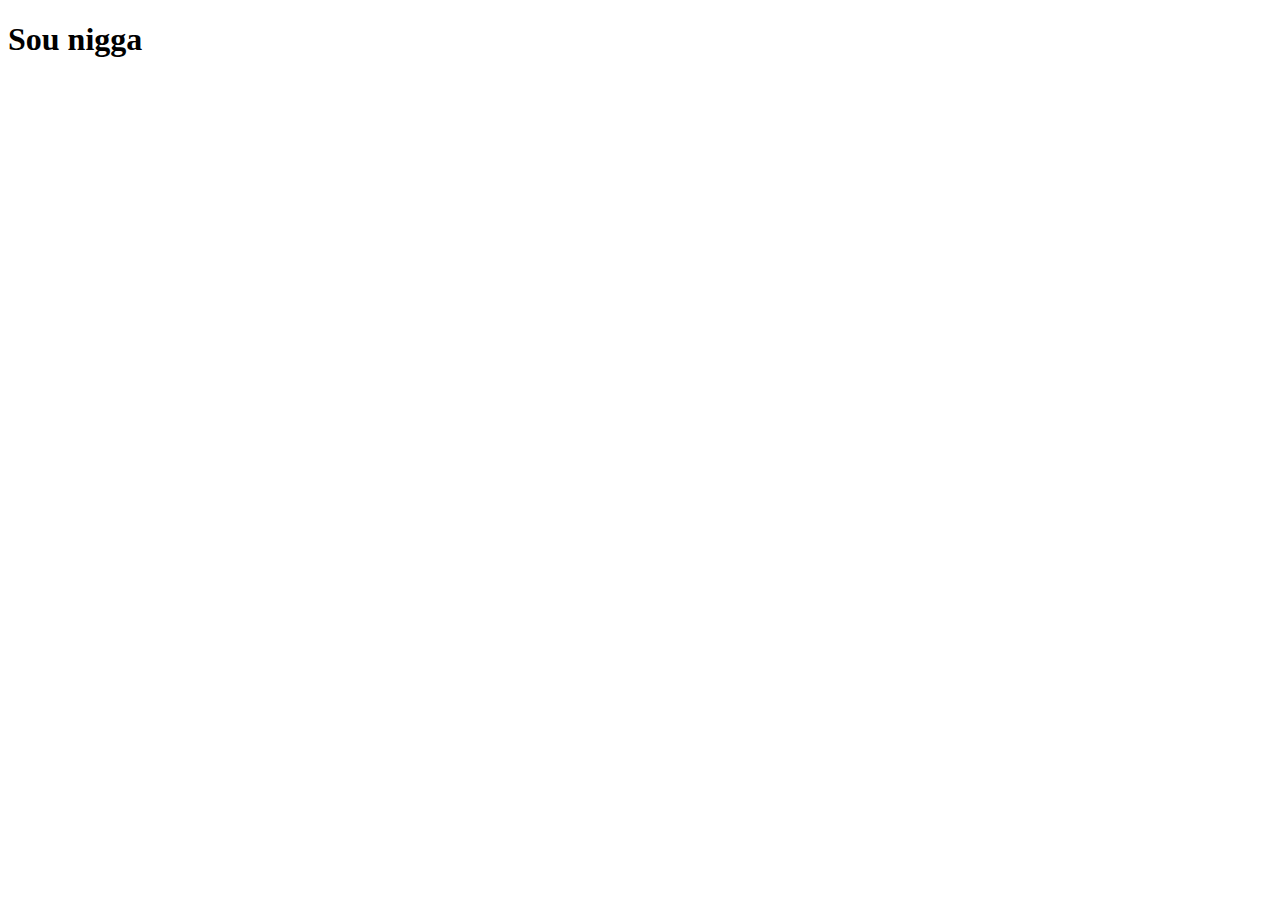
==== Joguinho/Index.html @ 5e788969 "first commit" ====
<!DOCTYPE html>
<html lang="en">
<head>
    <meta charset="UTF-8">
    <meta http-equiv="X-UA-Compatible" content="IE=edge">
    <meta name="viewport" content="width=device-width, initial-scale=1.0">
    <title>Document</title>

    <link rel="stylesheet" href="./css/style.css">
    <script src="./Js/Script.js" defer></script>
</head>
<body>
    <h1>Sou nigga</h1>
</body>
</html>
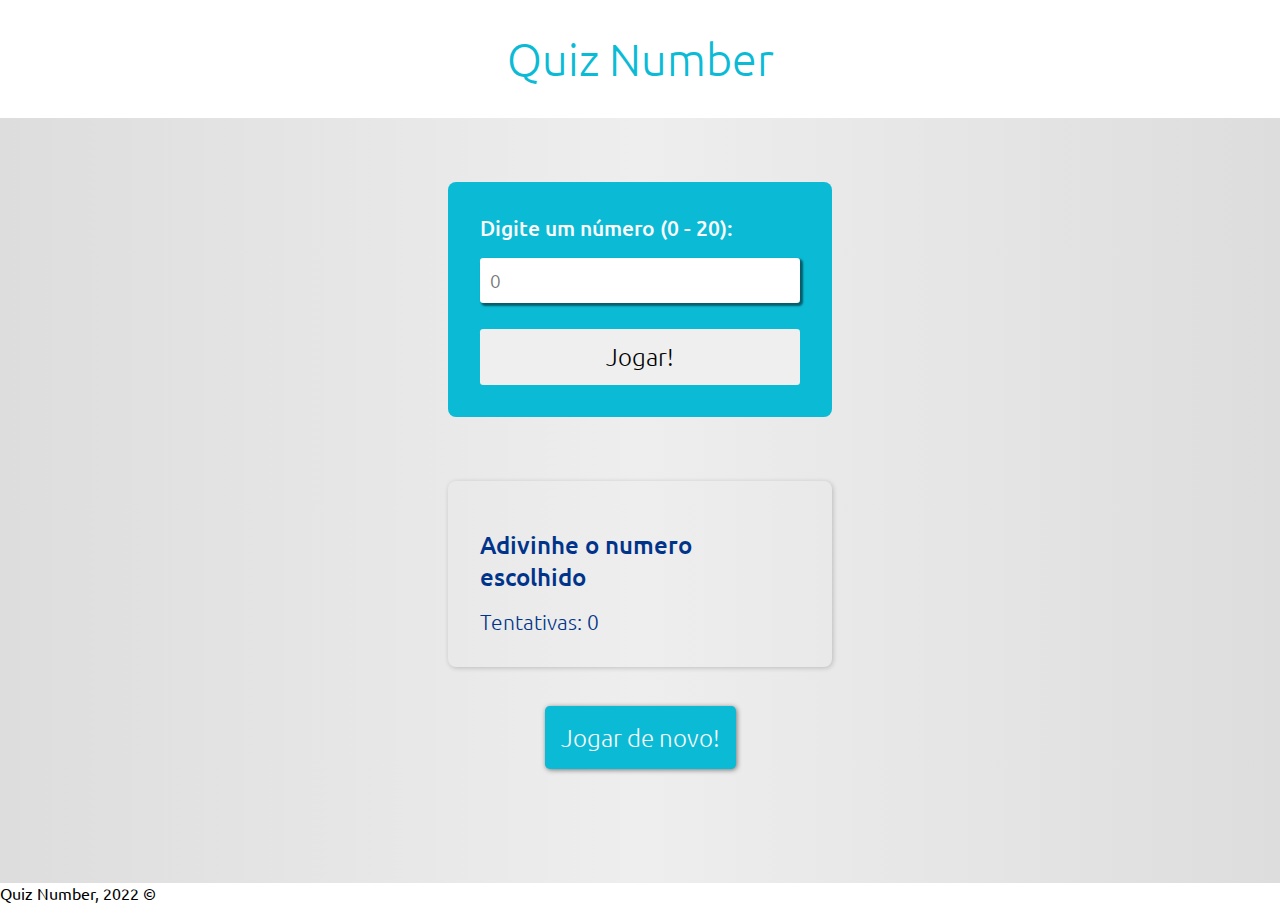
==== commit ca2ef236: "first commit" ====
--- a/Joguinho/Index.html
+++ b/Joguinho/Index.html
@@ -1,5 +1,5 @@
 <!DOCTYPE html>
-<html lang="en">
+<html lang="pt-br">
 <head>
     <meta charset="UTF-8">
     <meta http-equiv="X-UA-Compatible" content="IE=edge">
@@ -8,8 +8,36 @@
 
     <link rel="stylesheet" href="./css/style.css">
     <script src="./Js/Script.js" defer></script>
+
+    <link rel="preconnect" href="https://fonts.googleapis.com">
+    <link rel="preconnect" href="https://fonts.gstatic.com" crossorigin>
+    <link href="https://fonts.googleapis.com/css2?family=Lobster&family=Poppins:ital,wght@0,100;1,200&family=Ubuntu:ital@1&display=swap" rel="stylesheet">
+
 </head>
 <body>
-    <h1>Sou nigga</h1>
+    <header>
+        <a href="#"><h1>Quiz Number </h1></a>
+    </header>
+
+    <main class="container">
+        <form>
+            <label for="kick">Digite um número (0 - 20):</label>
+            <input type="number" id="kick" max="20" placeholder="0">
+
+            <button type="submit">Jogar!</button>
+        </form>
+
+        <section class="result-box" id="result">
+            <h2 id="status">Adivinhe o numero escolhido</h2>
+            <span id="attempt">Tentativas: 0</span>
+        </section>
+
+        <button id="btnRestart">Jogar de novo!</button>
+    
+    </main>
+
+    <footer>
+        <p>Quiz Number, 2022 &copy;</p>
+    </footer>
 </body>
 </html>--- a/Joguinho/css/style.css
+++ b/Joguinho/css/style.css
@@ -0,0 +1,135 @@
+/*Global*/
+:root {
+    --white: #fafafa;
+    --blue: #00348a;
+    --blue: #0bbbd6;
+}
+
+* {
+    margin: 0;
+    padding: 0;
+    box-sizing: border-box;
+    font-family: 'Ubuntu', sans-serif;
+    text-decoration: none;
+}
+
+/* Fim de Global */
+
+/*Incio Header*/
+header{
+    width: 100%;
+    text-align: center;
+    padding: 2rem;
+    box-shadow: 0px 2px 4px 2px rgba(0, 0, 0, 0.5);
+    background-color: var(--whiter);
+}
+
+header a h1 {
+    color: var(--blue);
+    font-size: 2.8rem;
+    font-weight: 300;
+}
+/*Fim do Header*/
+
+/*Inicio Container*/
+.container {
+    width: 100%;
+    height: 85vh;
+
+    display: flex;
+    flex-direction: column;
+    align-items: center;
+    justify-content: flex-start;
+
+    background: linear-gradient(to right, #ddd, #eee, #ddd)
+}
+/*Fim do container*/
+/*Inicio com container com form e etc...*/
+.container form {
+    background: var(--blue);
+
+    display: flex;
+    flex-direction: column;
+    width: 30%;
+    padding: 2rem;
+    margin-top: 5%;
+    border-radius: 0.5rem;
+}
+
+.container form label {
+    color: var(--white);
+    font-size: 1.3rem;
+    font-weight: 500;
+}
+
+.container form input {
+    border: 0;
+    outline: 0;
+    margin: 5% 0px;
+    padding: 10px;
+    font-size: 1.2rem;
+    font-weight: 300;
+    border-radius: 0.2rem;
+    box-shadow: 2px 2px 2px 1px rgba(0, 0, 0, 0.5);
+}
+
+.container form button {
+    cursor: pointer;
+    margin-top: 3%;
+    border: 0;
+    outline: 0;
+    padding: 0.8rem;
+    border-radius: 0.2rem;
+    font-size: 1.5rem;
+    font-weight: 300;
+    background: var(-- blue);
+    color: var(-- white);
+    transition: 0.3s ease-in-out;
+}
+
+.container form button:hover {
+    color: white;
+    background: #00348a;
+}
+/*Fim do container com os forms*/
+/*Inicio do Container com Section*/
+.container .result-box {
+    margin-top: 5%;
+    background: var(-- white);
+    width: 30%;
+    padding: 2rem;
+    border-radius: 0.5rem;
+    box-shadow: 1px 1px 5px 0px rgba(0, 0, 0, 0.2);
+    color: #00348a;
+}
+
+.container .result-box h2 {
+    font-weight: 500;
+    font-size: 1.5rem;
+    margin: 5% 0%;
+}
+.container .result-box span {
+    font-size: 1.3rem;
+    font-weight: 300;
+}
+/*Fim de Container com Section*/
+/*Inicio Button*/
+.container #btnRestart {
+    cursor: pointer;
+    font-size: 1.5rem;
+    font-weight: 300;
+    margin-top: 3%;
+    outline: 0;
+    border: 0;
+    color: var(--white);
+    background: var(--blue);
+    padding: 1rem;
+    border-radius: 0.3rem;
+    box-shadow: 1px 1px 5px 0px rgba(0, 0, 0, 0.5);
+    transition: 0.2s ease-in-out;
+}
+
+.container #btnRestart:hover {
+    background: var(--white);
+    color: var(--blue);
+}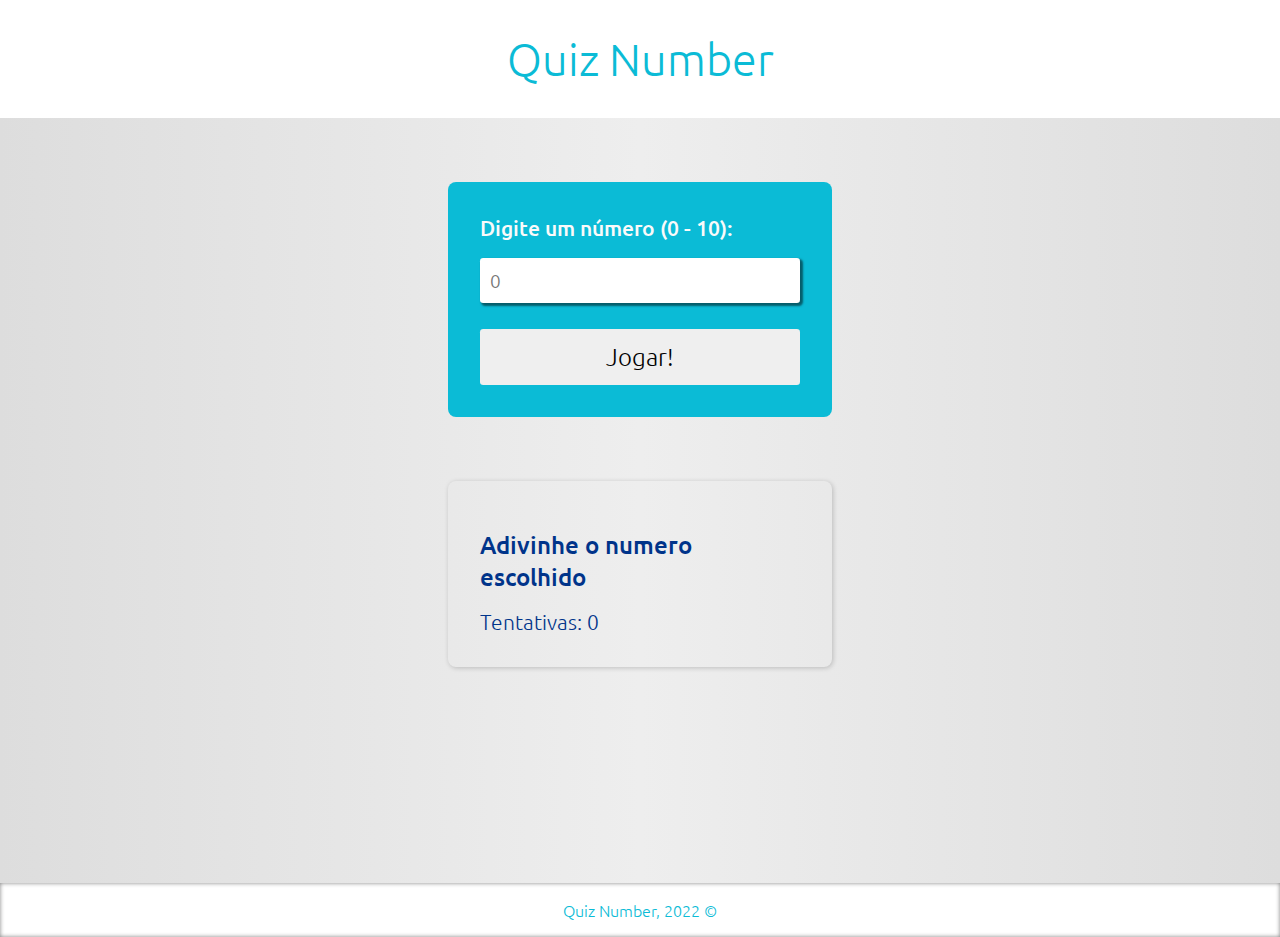
==== commit 7b3a2423: "first commit" ====
--- a/Joguinho/Index.html
+++ b/Joguinho/Index.html
@@ -7,7 +7,6 @@
     <title>Document</title>
 
     <link rel="stylesheet" href="./css/style.css">
-    <script src="./Js/Script.js" defer></script>
 
     <link rel="preconnect" href="https://fonts.googleapis.com">
     <link rel="preconnect" href="https://fonts.gstatic.com" crossorigin>
@@ -20,8 +19,8 @@
     </header>
 
     <main class="container">
-        <form>
-            <label for="kick">Digite um número (0 - 20):</label>
+        <form id="form">
+            <label for="kick">Digite um número (0 - 10):</label>
             <input type="number" id="kick" max="20" placeholder="0">
 
             <button type="submit">Jogar!</button>
@@ -39,5 +38,6 @@
     <footer>
         <p>Quiz Number, 2022 &copy;</p>
     </footer>
+    <script src="./Js/Script.js"></script>
 </body>
 </html>--- a/Joguinho/css/style.css
+++ b/Joguinho/css/style.css
@@ -127,9 +127,26 @@
     border-radius: 0.3rem;
     box-shadow: 1px 1px 5px 0px rgba(0, 0, 0, 0.5);
     transition: 0.2s ease-in-out;
+
+    display: none;
 }
 
 .container #btnRestart:hover {
     background: var(--white);
     color: var(--blue);
+}
+/*Fim de Button*/
+/*Inicio Footer*/
+footer {
+    padding: 1.0rem;
+    text-align: center;
+    box-shadow: inset 0px 0px 4px 0px rgba(0, 0, 0, 0.5);
+    color: var(--blue);
+    font-size: 1rem;
+    font-weight: 300;
+}
+
+footer p {
+    font-size: 1rem;
+    font-weight: 200;
 }